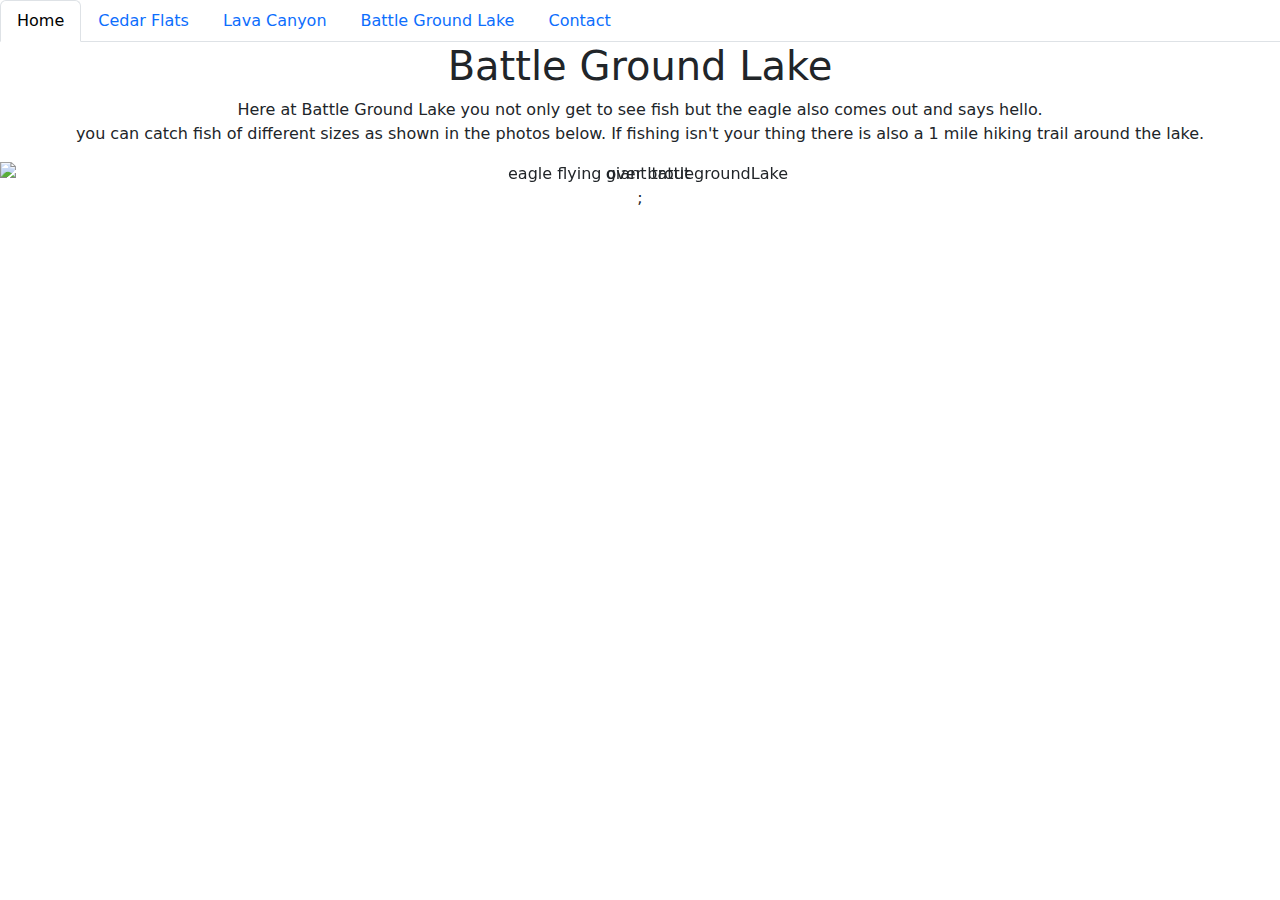
==== battlegroundLake.html @ fbd4ada5 "added all the files and photos with a basic outline on each main page to get started" ====
<!DOCTYPE html>
<html lang="en">
<head>
    <meta charset="UTF-8">
    <meta name="viewport" content="width=device-width, initial-scale=1.0">
    <title>Battle Ground Lake State Park</title>
    <link href="https://cdn.jsdelivr.net/npm/bootstrap@5.3.3/dist/css/bootstrap.min.css" rel="stylesheet" integrity="sha384-QWTKZyjpPEjISv5WaRU9OFeRpok6YctnYmDr5pNlyT2bRjXh0JMhjY6hW+ALEwIH" crossorigin="anonymous">
    <link rel="stylesheet" href="style.css">
</head>
<header>
  <ul class="nav nav-tabs">
      <li class="nav-item">
        <a class="nav-link active" aria-current="page" href="index.html">Home</a>
      </li>
      <li class="nav-item">
        <a class="nav-link" href="cedarflats.html">Cedar Flats</a>
      </li>
      <li class="nav-item">
        <a class="nav-link" href="lavaCanyon.html">Lava Canyon</a>
      </li>
      <li class="nav-item">
          <a class="nav-link" href="battlegroundLake.html">Battle Ground Lake</a>
        </li>
        <li class="nav-item">
          <a class="nav-link" href="contact.html">Contact</a>
    </ul>
    </header>
<body>
    <h1>Battle Ground Lake</h1>
    <p>Here at Battle Ground Lake you not only get to see fish but the eagle also comes out and says hello. <br />
    you can catch fish of different sizes as shown in the photos below. If fishing isn't your thing there is also a 1 mile hiking trail around the lake.</p>

    <div id="carouselExampleInterval" class="carousel slide" data-bs-ride="carousel">
      <div class="carousel-inner">
        <div class="carousel-item active" >
          <img src="images/battleground lake big fish.png" class="d-block w-100" alt="giant trout">
        </div>
        <div class="carousel-item">
          <img src="images/battleground lake derby fish.png" class="d-block w-100" alt="yellow tag from rainbow trout">
        </div>
        <div class="carousel-item">
          <img src="images/battleground lake eagle.png" class="d-block w-100" alt="eagle on a log">
        </div>
        <div class="carousel-item active">
          <img src="images/battleground lake eagle2.png" class="d-block w-100" alt="eagle flying over battlegroundLake">
        </div>
        <div class="carousel-item">
          <img src="images/battleground lake fish1.png" class="d-block w-100" alt="stringer of fish">
        </div>
        <div class="carousel-item">
          <img src="images/battleground lake fish2.png" class="d-block w-100" alt="stringer of fish">
        </div>
      </div>
      <button class="carousel-control-prev" type="button" data-bs-target="#carouselExampleInterval" data-bs-slide="prev">
        <span class="carousel-control-prev-icon" aria-hidden="true"></span>
        <span class="visually-hidden">Previous</span>
      </button>
      <button class="carousel-control-next" type="button" data-bs-target="#carouselExampleInterval" data-bs-slide="next">
        <span class="carousel-control-next-icon" aria-hidden="true"></span>
        <span class="visually-hidden">Next</span>
      </button>
    </div>
    <script src="https://cdn.jsdelivr.net/npm/bootstrap@5.3.3/dist/js/bootstrap.bundle.min.js" integrity="sha384-YvpcrYf0tY3lHB60NNkmXc5s9fDVZLESaAA55NDzOxhy9GkcIdslK1eN7N6jIeHz" crossorigin="anonymous"></script>
</body>
</html>;
---- style.css ----
body{
    text-align: center;
}

.card img{
    border-radius: 25%;
}
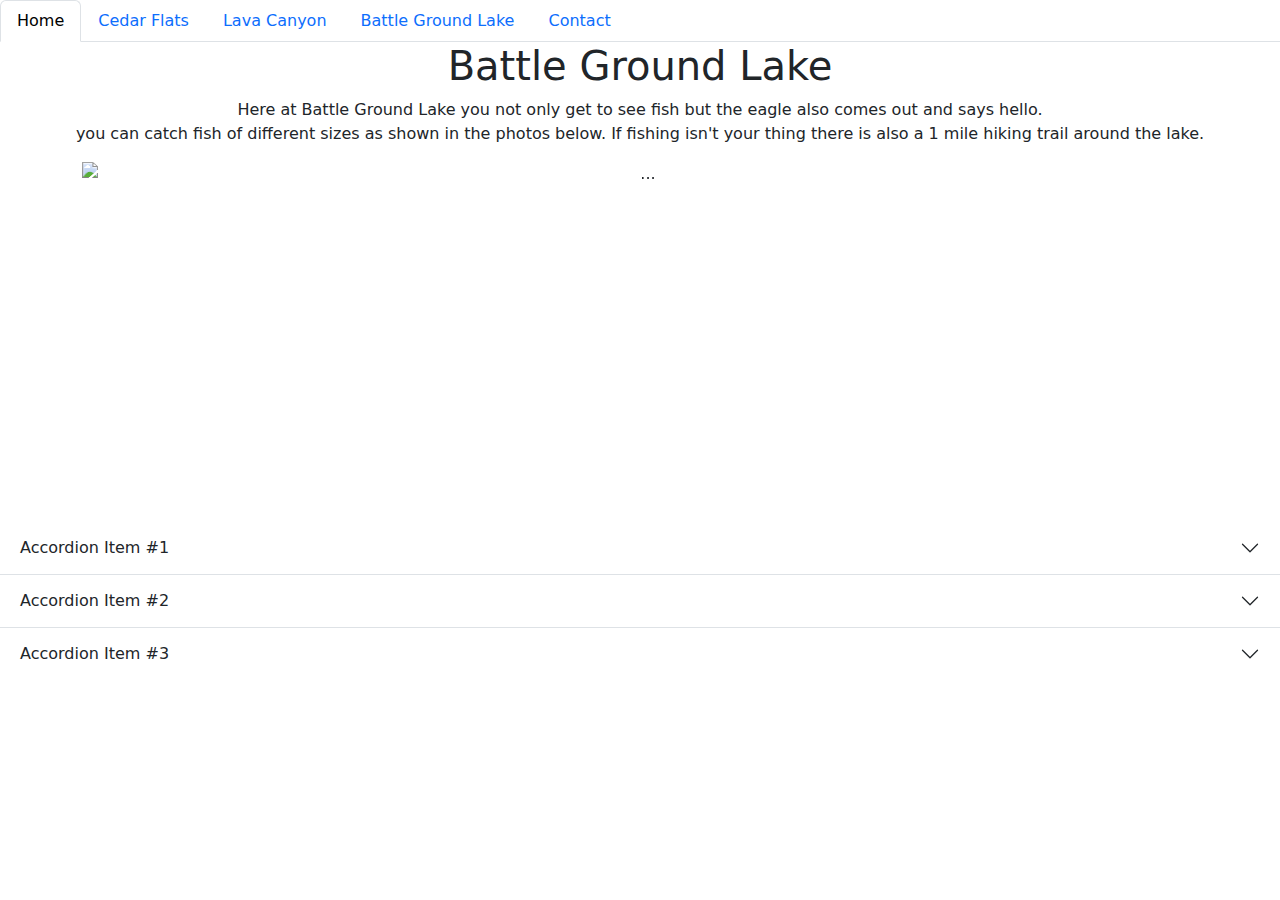
==== commit 10dc29d1: "corrected layout with parallax and carousel" ====
--- a/battlegroundLake.html
+++ b/battlegroundLake.html
@@ -1,16 +1,23 @@
 <!DOCTYPE html>
 <html lang="en">
-<head>
-    <meta charset="UTF-8">
-    <meta name="viewport" content="width=device-width, initial-scale=1.0">
+  <head>
+    <meta charset="UTF-8" />
+    <meta name="viewport" content="width=device-width, initial-scale=1.0" />
     <title>Battle Ground Lake State Park</title>
-    <link href="https://cdn.jsdelivr.net/npm/bootstrap@5.3.3/dist/css/bootstrap.min.css" rel="stylesheet" integrity="sha384-QWTKZyjpPEjISv5WaRU9OFeRpok6YctnYmDr5pNlyT2bRjXh0JMhjY6hW+ALEwIH" crossorigin="anonymous">
-    <link rel="stylesheet" href="style.css">
-</head>
-<header>
-  <ul class="nav nav-tabs">
-      <li class="nav-item">
-        <a class="nav-link active" aria-current="page" href="index.html">Home</a>
+    <link
+      href="https://cdn.jsdelivr.net/npm/bootstrap@5.3.3/dist/css/bootstrap.min.css"
+      rel="stylesheet"
+      integrity="sha384-QWTKZyjpPEjISv5WaRU9OFeRpok6YctnYmDr5pNlyT2bRjXh0JMhjY6hW+ALEwIH"
+      crossorigin="anonymous"
+    />
+    <link rel="stylesheet" href="style.css" />
+  </head>
+  <header>
+    <ul class="nav nav-tabs">
+      <li class="nav-item">
+        <a class="nav-link active" aria-current="page" href="index.html"
+          >Home</a
+        >
       </li>
       <li class="nav-item">
         <a class="nav-link" href="cedarflats.html">Cedar Flats</a>
@@ -19,47 +26,229 @@
         <a class="nav-link" href="lavaCanyon.html">Lava Canyon</a>
       </li>
       <li class="nav-item">
-          <a class="nav-link" href="battlegroundLake.html">Battle Ground Lake</a>
-        </li>
-        <li class="nav-item">
-          <a class="nav-link" href="contact.html">Contact</a>
+        <a class="nav-link" href="battlegroundLake.html">Battle Ground Lake</a>
+      </li>
+      <li class="nav-item">
+        <a class="nav-link" href="contact.html">Contact</a>
+      </li>
     </ul>
-    </header>
-<body>
+  </header>
+  <body>
     <h1>Battle Ground Lake</h1>
-    <p>Here at Battle Ground Lake you not only get to see fish but the eagle also comes out and says hello. <br />
-    you can catch fish of different sizes as shown in the photos below. If fishing isn't your thing there is also a 1 mile hiking trail around the lake.</p>
+    <p>
+      Here at Battle Ground Lake you not only get to see fish but the eagle also
+      comes out and says hello. <br />
+      you can catch fish of different sizes as shown in the photos below. If
+      fishing isn't your thing there is also a 1 mile hiking trail around the
+      lake.
+    </p>
+    <!-- <div class="d-flex justify-content-center">
+      <div class="carousel-item active">
+        <div
+          id="carouselExampleInterval"
+          class="carousel slide"
+          data-bs-ride="carousel"
+        >
+          <div class="carousel-inner">
+            <div class="carousel-item active">
+              <img
+                src="images/battleground lake big fish.png"
+                class="d-block w-100"
+                alt="giant trout"
+              />
+            </div>
+            <div class="carousel-item">
+              <img
+                src="images/battleground lake derby fish.png"
+                class="d-block w-100"
+                alt="yellow tag from rainbow trout"
+              />
+            </div>
+            <div class="carousel-item">
+              <img
+                src="images/battleground lake eagle.png"
+                class="d-block w-100"
+                alt="eagle on a log"
+              />
+            </div>
+            <div class="carousel-item">
+              <img
+                src="images/battleground lake eagle2.png"
+                class="d-block w-100"
+                alt="eagle flying over battlegroundLake"
+              />
+            </div>
+            <div class="carousel-item">
+              <img
+                src="images/battleground lake fish1.png"
+                class="d-block w-100"
+                alt="stringer of fish"
+              />
+            </div>
+            <div class="carousel-item">
+              <img
+                src="images/battleground lake fish2.png"
+                class="d-block w-100"
+                alt="stringer of fish"
+              />
+            </div>
+          </div>
+          <button
+            class="carousel-control-prev"
+            type="button"
+            data-bs-target="#carouselExampleInterval"
+            data-bs-slide="prev"
+          >
+            <span class="carousel-control-prev-icon" aria-hidden="true"></span>
+            <span class="visually-hidden">Previous</span>
+          </button>
+          <button
+            class="carousel-control-next"
+            type="button"
+            data-bs-target="#carouselExampleInterval"
+            data-bs-slide="next"
+          >
+            <span class="carousel-control-next-icon" aria-hidden="true"></span>
+            <span class="visually-hidden">Next</span>
+          </button>
+        </div>
+      </div>
+    </div> -->
+    <div class="container">
+      <div id="carouselExample" class="carousel slide">
+        <div class="carousel-inner">
+          <div class="carousel-item active">
+            <img
+              src="/images/battleground lake fish2.png"
+              class="d-block w-100 img-fluid"
+              alt="..."
+            />
+          </div>
+          <div class="carousel-item">
+            <img
+              src="/images/battleground lake derby fish.png"
+              class="d-block w-100 img-fluid"
+              alt="..."
+            />
+          </div>
+          <div class="carousel-item">
+            <img
+              src="/images/battleground lake eagle.png"
+              class="d-block w-100 img-fluid"
+              alt="..."
+            />
+          </div>
+        </div>
+        <button
+          class="carousel-control-prev"
+          type="button"
+          data-bs-target="#carouselExample"
+          data-bs-slide="prev"
+        >
+          <span class="carousel-control-prev-icon" aria-hidden="true"></span>
+          <span class="visually-hidden">Previous</span>
+        </button>
+        <button
+          class="carousel-control-next"
+          type="button"
+          data-bs-target="#carouselExample"
+          data-bs-slide="next"
+        >
+          <span class="carousel-control-next-icon" aria-hidden="true"></span>
+          <span class="visually-hidden">Next</span>
+        </button>
+      </div>
+    </div>
 
-    <div id="carouselExampleInterval" class="carousel slide" data-bs-ride="carousel">
-      <div class="carousel-inner">
-        <div class="carousel-item active" >
-          <img src="images/battleground lake big fish.png" class="d-block w-100" alt="giant trout">
-        </div>
-        <div class="carousel-item">
-          <img src="images/battleground lake derby fish.png" class="d-block w-100" alt="yellow tag from rainbow trout">
-        </div>
-        <div class="carousel-item">
-          <img src="images/battleground lake eagle.png" class="d-block w-100" alt="eagle on a log">
-        </div>
-        <div class="carousel-item active">
-          <img src="images/battleground lake eagle2.png" class="d-block w-100" alt="eagle flying over battlegroundLake">
-        </div>
-        <div class="carousel-item">
-          <img src="images/battleground lake fish1.png" class="d-block w-100" alt="stringer of fish">
-        </div>
-        <div class="carousel-item">
-          <img src="images/battleground lake fish2.png" class="d-block w-100" alt="stringer of fish">
-        </div>
-      </div>
-      <button class="carousel-control-prev" type="button" data-bs-target="#carouselExampleInterval" data-bs-slide="prev">
-        <span class="carousel-control-prev-icon" aria-hidden="true"></span>
-        <span class="visually-hidden">Previous</span>
-      </button>
-      <button class="carousel-control-next" type="button" data-bs-target="#carouselExampleInterval" data-bs-slide="next">
-        <span class="carousel-control-next-icon" aria-hidden="true"></span>
-        <span class="visually-hidden">Next</span>
-      </button>
+    <div class="accordion accordion-flush" id="accordionFlushExample">
+      <div class="accordion-item">
+        <h2 class="accordion-header" id="flush-headingOne">
+          <button
+            class="accordion-button collapsed"
+            type="button"
+            data-bs-toggle="collapse"
+            data-bs-target="#flush-collapseOne"
+            aria-expanded="false"
+            aria-controls="flush-collapseOne"
+          >
+            Accordion Item #1
+          </button>
+        </h2>
+        <div
+          id="flush-collapseOne"
+          class="accordion-collapse collapse"
+          aria-labelledby="flush-headingOne"
+          data-bs-parent="#accordionFlushExample"
+        >
+          <div class="accordion-body">
+            Placeholder content for this accordion, which is intended to
+            demonstrate the <code>.accordion-flush</code> class. This is the
+            first item's accordion body.
+          </div>
+        </div>
+      </div>
+      <div class="accordion-item">
+        <h2 class="accordion-header" id="flush-headingTwo">
+          <button
+            class="accordion-button collapsed"
+            type="button"
+            data-bs-toggle="collapse"
+            data-bs-target="#flush-collapseTwo"
+            aria-expanded="false"
+            aria-controls="flush-collapseTwo"
+          >
+            Accordion Item #2
+          </button>
+        </h2>
+        <div
+          id="flush-collapseTwo"
+          class="accordion-collapse collapse"
+          aria-labelledby="flush-headingTwo"
+          data-bs-parent="#accordionFlushExample"
+        >
+          <div class="accordion-body">
+            Placeholder content for this accordion, which is intended to
+            demonstrate the <code>.accordion-flush</code> class. This is the
+            second item's accordion body. Let's imagine this being filled with
+            some actual content.
+          </div>
+        </div>
+      </div>
+      <div class="accordion-item">
+        <h2 class="accordion-header" id="flush-headingThree">
+          <button
+            class="accordion-button collapsed"
+            type="button"
+            data-bs-toggle="collapse"
+            data-bs-target="#flush-collapseThree"
+            aria-expanded="false"
+            aria-controls="flush-collapseThree"
+          >
+            Accordion Item #3
+          </button>
+        </h2>
+        <div
+          id="flush-collapseThree"
+          class="accordion-collapse collapse"
+          aria-labelledby="flush-headingThree"
+          data-bs-parent="#accordionFlushExample"
+        >
+          <div class="accordion-body">
+            Placeholder content for this accordion, which is intended to
+            demonstrate the <code>.accordion-flush</code> class. This is the
+            third item's accordion body. Nothing more exciting happening here in
+            terms of content, but just filling up the space to make it look, at
+            least at first glance, a bit more representative of how this would
+            look in a real-world application.
+          </div>
+        </div>
+      </div>
     </div>
-    <script src="https://cdn.jsdelivr.net/npm/bootstrap@5.3.3/dist/js/bootstrap.bundle.min.js" integrity="sha384-YvpcrYf0tY3lHB60NNkmXc5s9fDVZLESaAA55NDzOxhy9GkcIdslK1eN7N6jIeHz" crossorigin="anonymous"></script>
-</body>
-</html>;+
+    <script
+      src="https://cdn.jsdelivr.net/npm/bootstrap@5.3.3/dist/js/bootstrap.bundle.min.js"
+      integrity="sha384-YvpcrYf0tY3lHB60NNkmXc5s9fDVZLESaAA55NDzOxhy9GkcIdslK1eN7N6jIeHz"
+      crossorigin="anonymous"
+    ></script>
+  </body>
+</html>
--- a/style.css
+++ b/style.css
@@ -1,8 +1,47 @@
-body{
-    text-align: center;
+/* body {
+  text-align: center;
+} */
+body,
+html {
+  height: 100%;
+  text-align: center;
+}
+.card {
+  height: 40rem;
+}
+.card img {
+  height: 25rem;
+}
+.carousel img {
+  height: 40vh;
+  width: 50vw;
 }
 
-.card img{
-    border-radius: 25%;
+.parallax {
+  /* The image used */
+  background-image: url("images/IMG_0434.png");
+  overflow: hidden;
+
+  /* Full height */
+  height: 100%;
+
+  /* Create the parallax scrolling effect */
+  background-attachment: fixed;
+  background-position: center;
+  background-repeat: no-repeat;
+  background-size: cover;
 }
 
+.parallax1 {
+  /* The image used */
+  background-image: url("images/IMG_0441.png");
+
+  /* Full height */
+  height: 100%;
+
+  /* Create the parallax scrolling effect */
+  background-attachment: fixed;
+  background-position: center;
+  background-repeat: no-repeat;
+  background-size: cover;
+}
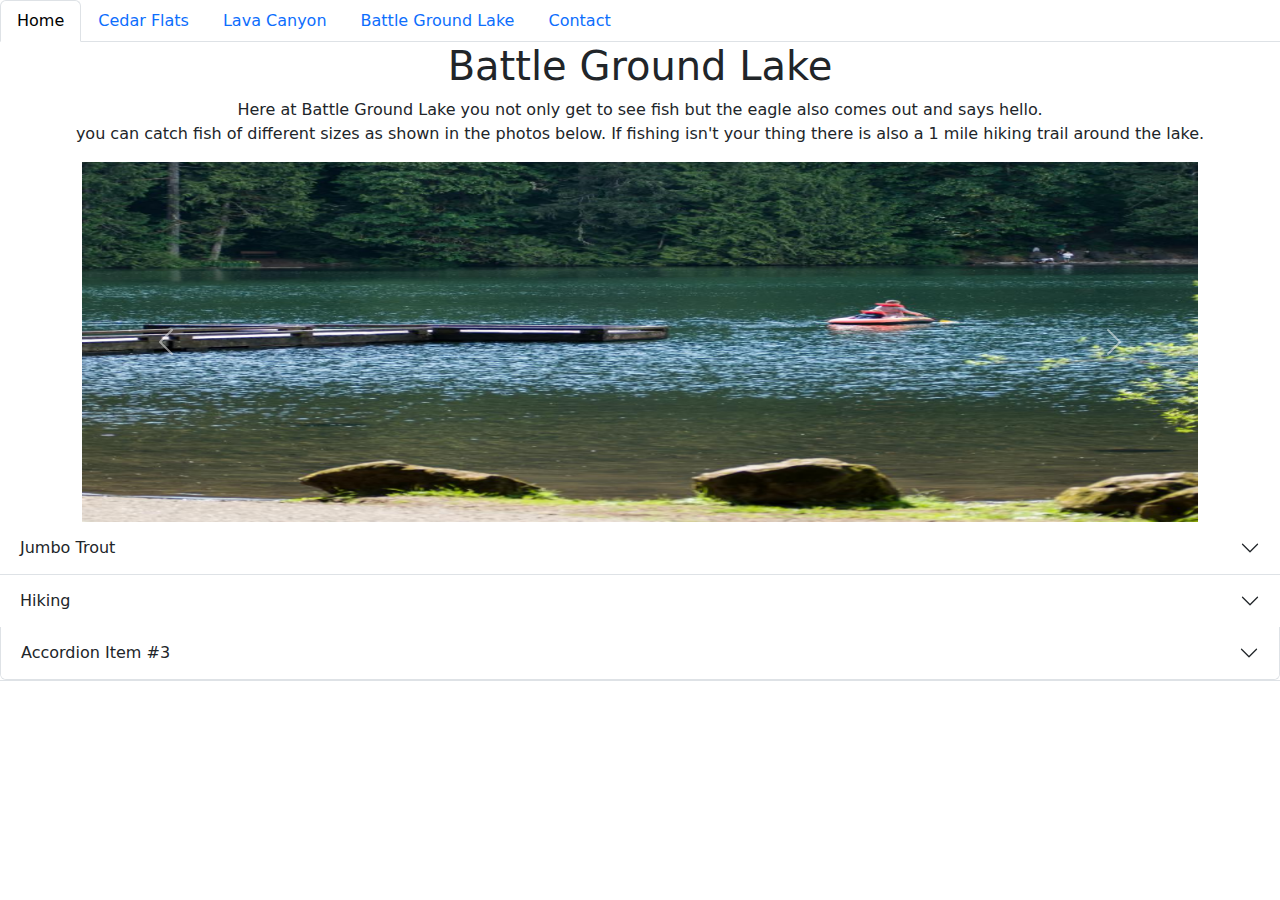
==== commit f29a50bb: "added final project requirements" ====
--- a/battlegroundLake.html
+++ b/battlegroundLake.html
@@ -42,98 +42,27 @@
       fishing isn't your thing there is also a 1 mile hiking trail around the
       lake.
     </p>
-    <!-- <div class="d-flex justify-content-center">
-      <div class="carousel-item active">
-        <div
-          id="carouselExampleInterval"
-          class="carousel slide"
-          data-bs-ride="carousel"
-        >
-          <div class="carousel-inner">
-            <div class="carousel-item active">
-              <img
-                src="images/battleground lake big fish.png"
-                class="d-block w-100"
-                alt="giant trout"
-              />
-            </div>
-            <div class="carousel-item">
-              <img
-                src="images/battleground lake derby fish.png"
-                class="d-block w-100"
-                alt="yellow tag from rainbow trout"
-              />
-            </div>
-            <div class="carousel-item">
-              <img
-                src="images/battleground lake eagle.png"
-                class="d-block w-100"
-                alt="eagle on a log"
-              />
-            </div>
-            <div class="carousel-item">
-              <img
-                src="images/battleground lake eagle2.png"
-                class="d-block w-100"
-                alt="eagle flying over battlegroundLake"
-              />
-            </div>
-            <div class="carousel-item">
-              <img
-                src="images/battleground lake fish1.png"
-                class="d-block w-100"
-                alt="stringer of fish"
-              />
-            </div>
-            <div class="carousel-item">
-              <img
-                src="images/battleground lake fish2.png"
-                class="d-block w-100"
-                alt="stringer of fish"
-              />
-            </div>
-          </div>
-          <button
-            class="carousel-control-prev"
-            type="button"
-            data-bs-target="#carouselExampleInterval"
-            data-bs-slide="prev"
-          >
-            <span class="carousel-control-prev-icon" aria-hidden="true"></span>
-            <span class="visually-hidden">Previous</span>
-          </button>
-          <button
-            class="carousel-control-next"
-            type="button"
-            data-bs-target="#carouselExampleInterval"
-            data-bs-slide="next"
-          >
-            <span class="carousel-control-next-icon" aria-hidden="true"></span>
-            <span class="visually-hidden">Next</span>
-          </button>
-        </div>
-      </div>
-    </div> -->
+
     <div class="container">
       <div id="carouselExample" class="carousel slide">
         <div class="carousel-inner">
           <div class="carousel-item active">
             <img
-              src="/images/battleground lake fish2.png"
+              src="/images/BattleGroundLake.png"
               class="d-block w-100 img-fluid"
               alt="..."
             />
           </div>
           <div class="carousel-item">
             <img
-              src="/images/battleground lake derby fish.png"
+              src="/images/interpretivetrail.png"
               class="d-block w-100 img-fluid"
               alt="..."
             />
           </div>
           <div class="carousel-item">
             <img
-              src="/images/battleground lake eagle.png"
+              src="/images/trailboardwalk.png"
               class="d-block w-100 img-fluid"
               alt="..."
             />
@@ -171,7 +100,7 @@
             aria-expanded="false"
             aria-controls="flush-collapseOne"
           >
-            Accordion Item #1
+            Jumbo Trout
           </button>
         </h2>
         <div
@@ -180,10 +109,18 @@
           aria-labelledby="flush-headingOne"
           data-bs-parent="#accordionFlushExample"
         >
-          <div class="accordion-body">
-            Placeholder content for this accordion, which is intended to
-            demonstrate the <code>.accordion-flush</code> class. This is the
-            first item's accordion body.
+          <div class="accordion-body d-flex row justify-content-center align-items-center">
+            <img
+              class="col"
+              src="images/battleground lake big fish.png"
+              alt=""
+              height="265px"
+              width="350px"
+            />
+            <div class="col ">
+              As you can see you can catch big fish out of this lake when they
+              are stalked.
+            </div>
           </div>
         </div>
       </div>
@@ -197,7 +134,7 @@
             aria-expanded="false"
             aria-controls="flush-collapseTwo"
           >
-            Accordion Item #2
+            Hiking
           </button>
         </h2>
         <div
@@ -206,12 +143,13 @@
           aria-labelledby="flush-headingTwo"
           data-bs-parent="#accordionFlushExample"
         >
-          <div class="accordion-body">
-            Placeholder content for this accordion, which is intended to
-            demonstrate the <code>.accordion-flush</code> class. This is the
-            second item's accordion body. Let's imagine this being filled with
-            some actual content.
+        <div class="container">
+          <div class="d-flex accordion-body col">
+            There are other activities you can do as well aside from fishing,
+            such as hiking or horseback riding. To the right is a photo of part
+            of the trail.
           </div>
+          <img class="d-flex" src="images/interpretivetrail.png" alt="" />
         </div>
       </div>
       <div class="accordion-item">
--- a/style.css
+++ b/style.css
@@ -19,7 +19,7 @@
 
 .parallax {
   /* The image used */
-  background-image: url("images/IMG_0434.png");
+  background-image: url("https://picsum.photos/id/684/600/400");
   overflow: hidden;
 
   /* Full height */
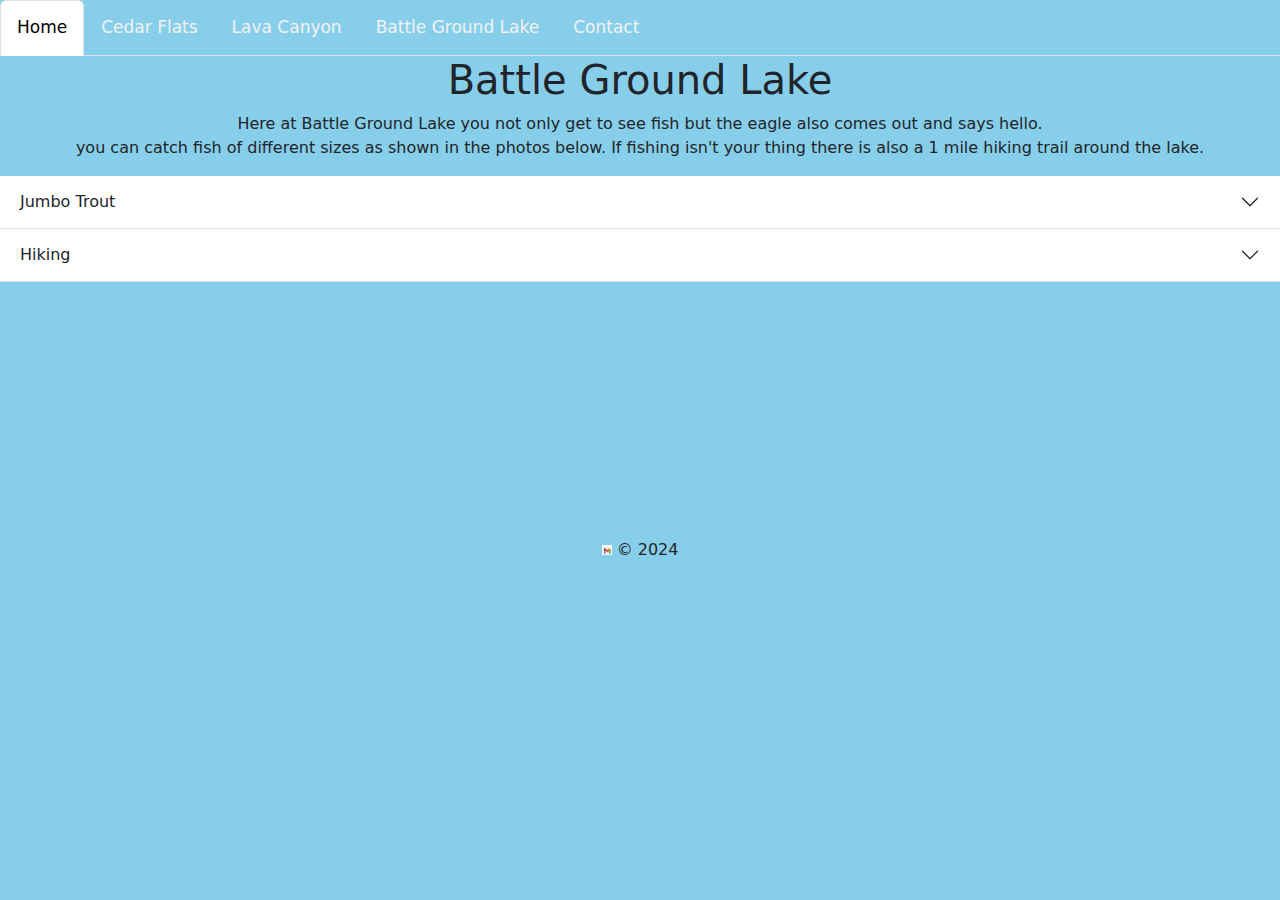
==== commit ff45df46: "added footer and changed up where the slides  are" ====
--- a/battlegroundLake.html
+++ b/battlegroundLake.html
@@ -9,6 +9,31 @@
       rel="stylesheet"
       integrity="sha384-QWTKZyjpPEjISv5WaRU9OFeRpok6YctnYmDr5pNlyT2bRjXh0JMhjY6hW+ALEwIH"
       crossorigin="anonymous"
+    />
+    <link rel="icon" type="image/x-icon" href="/images/favicon.ico" />
+    <link
+      href="https://cdn.jsdelivr.net/npm/bootstrap@5.3.3/dist/css/bootstrap.min.css"
+      rel="stylesheet"
+      integrity="sha384-QWTKZyjpPEjISv5WaRU9OFeRpok6YctnYmDr5pNlyT2bRjXh0JMhjY6hW+ALEwIH"
+      crossorigin="anonymous"
+    />
+    <link rel="stylesheet" href="style.css" />
+    <link
+      rel="apple-touch-icon"
+      sizes="180x180"
+      href="images/apple-touch-icon.jpg"
+    />
+    <link
+      rel="icon"
+      type="image/jpg"
+      sizes="32x32"
+      href="images/favicon-32x32.jpg"
+    />
+    <link
+      rel="icon"
+      type="image/jpg"
+      sizes="16x16"
+      href="images/favicon-16x16.jpg"
     />
     <link rel="stylesheet" href="style.css" />
   </head>
@@ -43,51 +68,7 @@
       lake.
     </p>
 
-    <div class="container">
-      <div id="carouselExample" class="carousel slide">
-        <div class="carousel-inner">
-          <div class="carousel-item active">
-            <img
-              src="/images/BattleGroundLake.png"
-              class="d-block w-100 img-fluid"
-              alt="..."
-            />
-          </div>
-          <div class="carousel-item">
-            <img
-              src="/images/interpretivetrail.png"
-              class="d-block w-100 img-fluid"
-              alt="..."
-            />
-          </div>
-          <div class="carousel-item">
-            <img
-              src="/images/trailboardwalk.png"
-              class="d-block w-100 img-fluid"
-              alt="..."
-            />
-          </div>
-        </div>
-        <button
-          class="carousel-control-prev"
-          type="button"
-          data-bs-target="#carouselExample"
-          data-bs-slide="prev"
-        >
-          <span class="carousel-control-prev-icon" aria-hidden="true"></span>
-          <span class="visually-hidden">Previous</span>
-        </button>
-        <button
-          class="carousel-control-next"
-          type="button"
-          data-bs-target="#carouselExample"
-          data-bs-slide="next"
-        >
-          <span class="carousel-control-next-icon" aria-hidden="true"></span>
-          <span class="visually-hidden">Next</span>
-        </button>
-      </div>
-    </div>
+    
 
     <div class="accordion accordion-flush" id="accordionFlushExample">
       <div class="accordion-item">
@@ -112,10 +93,9 @@
           <div class="accordion-body d-flex row justify-content-center align-items-center">
             <img
               class="col"
-              src="images/battleground lake big fish.png"
+              src="images/battle ground lake big fish.jpg"
               alt=""
-              height="265px"
-              width="350px"
+              
             />
             <div class="col ">
               As you can see you can catch big fish out of this lake when they
@@ -143,50 +123,44 @@
           aria-labelledby="flush-headingTwo"
           data-bs-parent="#accordionFlushExample"
         >
-        <div class="container">
+        <div class="container accordion-body d-flex row ">
           <div class="d-flex accordion-body col">
             There are other activities you can do as well aside from fishing,
             such as hiking or horseback riding. To the right is a photo of part
             of the trail.
           </div>
-          <img class="d-flex" src="images/interpretivetrail.png" alt="" />
+          <img class="d-flex col justify-content-center align-items-center" src="images/interpretivetrail.jpg" alt="" />
         </div>
       </div>
-      <div class="accordion-item">
-        <h2 class="accordion-header" id="flush-headingThree">
-          <button
-            class="accordion-button collapsed"
-            type="button"
-            data-bs-toggle="collapse"
-            data-bs-target="#flush-collapseThree"
-            aria-expanded="false"
-            aria-controls="flush-collapseThree"
-          >
-            Accordion Item #3
-          </button>
-        </h2>
-        <div
-          id="flush-collapseThree"
-          class="accordion-collapse collapse"
-          aria-labelledby="flush-headingThree"
-          data-bs-parent="#accordionFlushExample"
-        >
-          <div class="accordion-body">
-            Placeholder content for this accordion, which is intended to
-            demonstrate the <code>.accordion-flush</code> class. This is the
-            third item's accordion body. Nothing more exciting happening here in
-            terms of content, but just filling up the space to make it look, at
-            least at first glance, a bit more representative of how this would
-            look in a real-world application.
-          </div>
-        </div>
-      </div>
+      
     </div>
+
+    <footer>
+      <a
+        href="https://www.linkedin.com/in/steven-nielsen-33806919b"
+        target="_blank"
+        rel="noopener noreferrer"
+        ><i class="fa-brands fa-linkedin"></i
+      ></a>
+      <a
+        href="mailto:steven.nielsen226@gmail.com?
+              &subject=information request"
+        ><img src="images/gmail.png" alt="gmail image"
+      /></a>
+      <a
+        href="http://https://github.com/StevenNielsen226"
+        target="_blank"
+        rel="noopener noreferrer"
+        ><i class="fa-brands fa-github"></i
+      ></a>
+      &copy; 2024
+    </footer>
 
     <script
       src="https://cdn.jsdelivr.net/npm/bootstrap@5.3.3/dist/js/bootstrap.bundle.min.js"
       integrity="sha384-YvpcrYf0tY3lHB60NNkmXc5s9fDVZLESaAA55NDzOxhy9GkcIdslK1eN7N6jIeHz"
       crossorigin="anonymous"
     ></script>
+    
   </body>
 </html>
--- a/style.css
+++ b/style.css
@@ -5,6 +5,31 @@
 html {
   height: 100%;
   text-align: center;
+  background-color: skyblue;
+}
+footer {
+  padding-top: 20%;
+}
+footer img {
+  width: 10px;
+  height: 10px;
+}
+.nav a {
+  float: left;
+  color: #f2f2f2;
+  text-align: center;
+  padding: 14px 16px;
+  text-decoration: none;
+  font-size: 17px;
+}
+
+.nav a:hover {
+  background-color: #ddd;
+  color: rgb(231, 26, 26);
+}
+
+.nav a:active {
+  color: rgb(17, 207, 90);
 }
 .card {
   height: 40rem;
@@ -13,13 +38,13 @@
   height: 25rem;
 }
 .carousel img {
-  height: 40vh;
+  height: 50vh;
   width: 50vw;
 }
 
 .parallax {
   /* The image used */
-  background-image: url("https://picsum.photos/id/684/600/400");
+  background-image: url("images/lava\ canyon11.jpg");
   overflow: hidden;
 
   /* Full height */
@@ -34,7 +59,7 @@
 
 .parallax1 {
   /* The image used */
-  background-image: url("images/IMG_0441.png");
+  background-image: url("images/lava\ canyon13.jpg");
 
   /* Full height */
   height: 100%;
@@ -45,3 +70,42 @@
   background-repeat: no-repeat;
   background-size: cover;
 }
+.parallax2 {
+  /* The image used */
+  background-image: url("images/lava\ canyon2.jpg");
+
+  /* Full height */
+  height: 100%;
+
+  /* Create the parallax scrolling effect */
+  background-attachment: fixed;
+  background-position: center;
+  background-repeat: no-repeat;
+  background-size: cover;
+}
+.parallax3 {
+  /* The image used */
+  background-image: url("images/lava\ canyon3.jpg");
+
+  /* Full height */
+  height: 100%;
+
+  /* Create the parallax scrolling effect */
+  background-attachment: fixed;
+  background-position: center;
+  background-repeat: no-repeat;
+  background-size: cover;
+}
+.parallax4 {
+  /* The image used */
+  background-image: url("images/lava\ canyon4.jpg");
+
+  /* Full height */
+  height: 100%;
+
+  /* Create the parallax scrolling effect */
+  background-attachment: fixed;
+  background-position: center;
+  background-repeat: no-repeat;
+  background-size: cover;
+}
--- a/style.css
+++ b/style.css
@@ -5,6 +5,31 @@
 html {
   height: 100%;
   text-align: center;
+  background-color: skyblue;
+}
+footer {
+  padding-top: 20%;
+}
+footer img {
+  width: 10px;
+  height: 10px;
+}
+.nav a {
+  float: left;
+  color: #f2f2f2;
+  text-align: center;
+  padding: 14px 16px;
+  text-decoration: none;
+  font-size: 17px;
+}
+
+.nav a:hover {
+  background-color: #ddd;
+  color: rgb(231, 26, 26);
+}
+
+.nav a:active {
+  color: rgb(17, 207, 90);
 }
 .card {
   height: 40rem;
@@ -13,13 +38,13 @@
   height: 25rem;
 }
 .carousel img {
-  height: 40vh;
+  height: 50vh;
   width: 50vw;
 }
 
 .parallax {
   /* The image used */
-  background-image: url("https://picsum.photos/id/684/600/400");
+  background-image: url("images/lava\ canyon11.jpg");
   overflow: hidden;
 
   /* Full height */
@@ -34,7 +59,7 @@
 
 .parallax1 {
   /* The image used */
-  background-image: url("images/IMG_0441.png");
+  background-image: url("images/lava\ canyon13.jpg");
 
   /* Full height */
   height: 100%;
@@ -45,3 +70,42 @@
   background-repeat: no-repeat;
   background-size: cover;
 }
+.parallax2 {
+  /* The image used */
+  background-image: url("images/lava\ canyon2.jpg");
+
+  /* Full height */
+  height: 100%;
+
+  /* Create the parallax scrolling effect */
+  background-attachment: fixed;
+  background-position: center;
+  background-repeat: no-repeat;
+  background-size: cover;
+}
+.parallax3 {
+  /* The image used */
+  background-image: url("images/lava\ canyon3.jpg");
+
+  /* Full height */
+  height: 100%;
+
+  /* Create the parallax scrolling effect */
+  background-attachment: fixed;
+  background-position: center;
+  background-repeat: no-repeat;
+  background-size: cover;
+}
+.parallax4 {
+  /* The image used */
+  background-image: url("images/lava\ canyon4.jpg");
+
+  /* Full height */
+  height: 100%;
+
+  /* Create the parallax scrolling effect */
+  background-attachment: fixed;
+  background-position: center;
+  background-repeat: no-repeat;
+  background-size: cover;
+}
